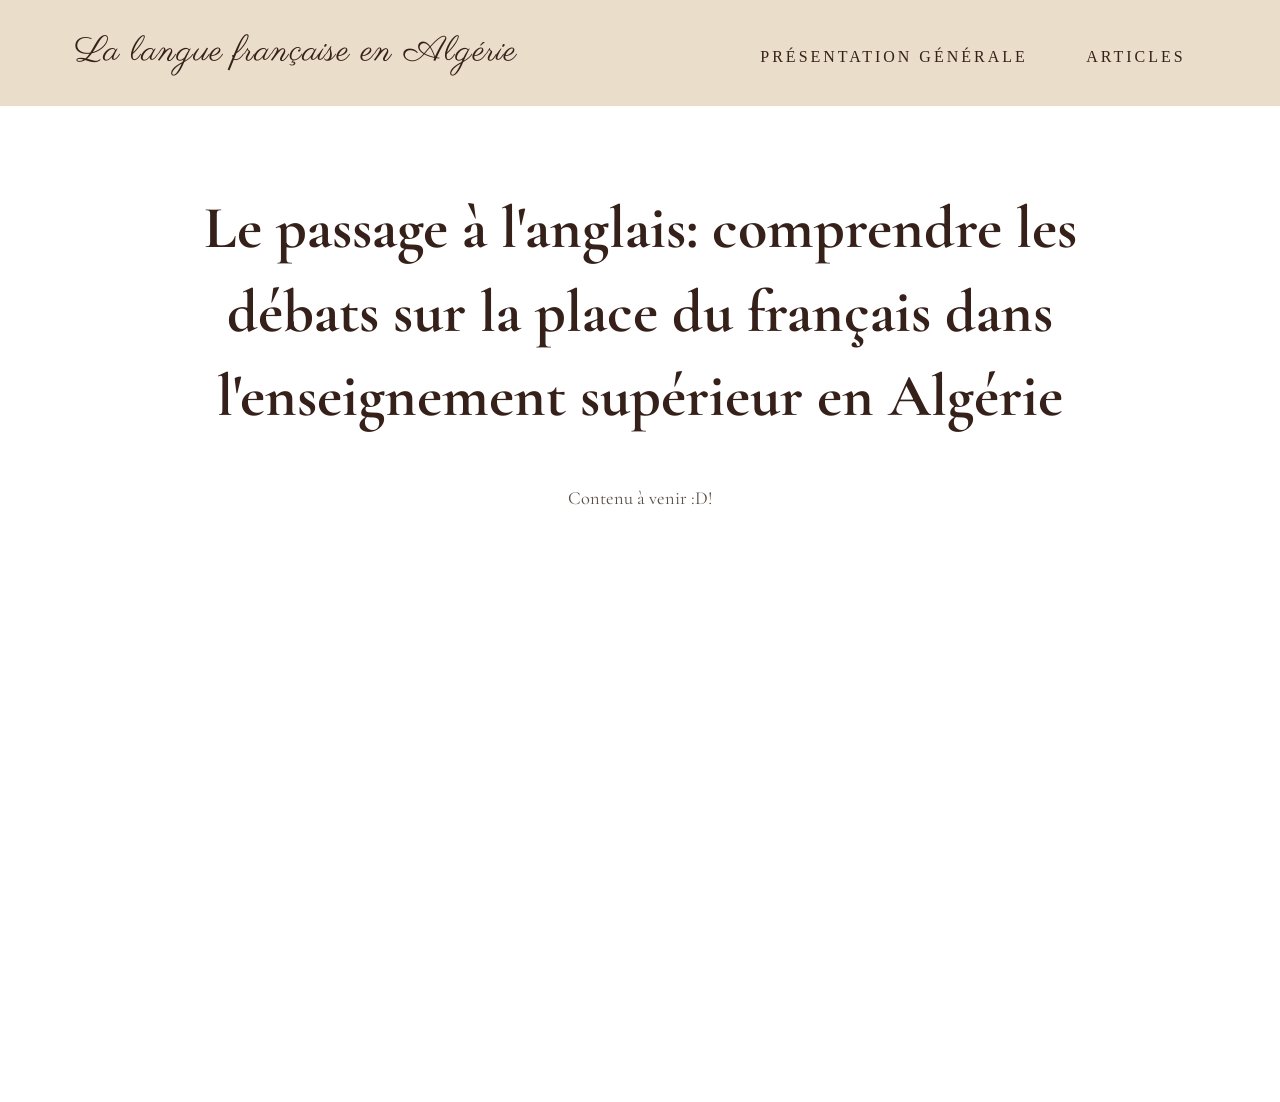
==== article_1.html @ 28188b68 "Add initial webpages and stylesheets" ====
<!DOCTYPE html>
<html>
  <head>
    <meta charset="utf-8">
    <meta http-equiv="X-UA-Compatible" content="IE=edge">
    <title>Présentation générale</title>
    <meta name="viewport" content="width=device-width, initial-scale=1">
    <link rel="stylesheet" href="article_1.css">
  </head>
  <body>
    <header>
      <nav class = "navbar">
        <div class = "container">
          <a href = "index.html" class = "navbar-brand">La langue française en Algérie</a>
          <div class = "navbar-nav">
            <a href = "présentation_générale.html">Présentation Générale</a> 
            <a href = "article.html">Articles</a>
          </div>
        </div>
      </nav>
    </header>

    <!-- Start of Overview -->
    <section class="page-content">
        <div class = "title">
            <h1>Le passage à l'anglais: comprendre les débats sur la place du français dans l'enseignement supérieur en Algérie</h1>
        </div>
            <div class="title">
                <p>Contenu à venir :D!</p>
            </div>
        </div>
    </section>
    <!-- End of Overview Content -->
  </body>
</html>
---- article_1.css ----
@import url('https://fonts.googleapis.com/css2?family=Quicksand:wght@300;400;500;600;700&family=Cormorant+Garamond:ital,wght@0,400;0,500;1,500&family=Roboto:wght@300;400;500&family=Parisienne&family=BJCree:wght@400;500;600;700&display=swap');
:root{
    --BJCree: 'BJCree', serif;
    --Parisienne: 'Parisienne', cursive;
    --CormorantGaramond: 'Cormorant Garamond', serif;
}

*{
    padding: 0;
    margin: 0;
    font-family: var(--CormorantGaramond);
}
body{
    line-height: 1.4;
    color: var(--dark);
}
img{
    width: 100%;
    display: block;
}
.container{
    max-width: 1320px;
    margin: 0 auto;
    padding: 0 1.2rem;
}

/* Header Styling */
header{
    display: flex;
    flex-direction: column;
    justify-content: stretch;
}

/* Navbar Styling */
.navbar{
    background: rgb(234, 221, 202);
    padding: 1.7rem;
}
.navbar .container{
    display: flex;
    justify-content: space-between;
    align-items: center;

    max-width: 100%;
    padding-left: 3rem;
    padding-right: 3rem;
}
.navbar-brand{
    color: 	#36211a;
    font-size: 2.2rem;
    text-align: center;
    display: block;
    text-decoration: none;
    font-family: var(--Parisienne);
    font-weight: 400;
    letter-spacing: 1px;
}
.navbar-nav{
    padding: 0.8rem 0 0.2rem 0;
    margin-left: 2rem;
    text-align: center;
}
.navbar-nav a{
    text-transform: uppercase;
    font-family: var(--BJCree);
    font-style: normal;
    margin-left: 1rem;
    letter-spacing: 1px;
    font-weight: 500;
    color: #36211a;
    text-decoration: none;
    display: inline-block;
    padding: 0.4rem 0.1rem;
    letter-spacing: 3px;
    transition: opacity 0.5s ease;
}
.navbar-nav a:hover{
    opacity: 0.7;
}

/* page styling */
.page-content{
    background: rgb(234, 221, 202);
    min-height: 100vh;
    padding: 5rem 1.5rem;
}

.title{
    text-align: center;
    font-family: var(--CormorantGaramond);
    font-size: 2.5rem;
    font-weight: 400;
    color: #36211a;
    margin-bottom: 3rem;
    margin-top: 2rem;
}

.page-content{
    max-width: 900px;
    margin: 0 auto;
    background: rgba(255,255,255,.35);
    padding: 3rem;
    border-radius: 6px;
}

.page-content p{
    font-family: var(--Quicksand);
    font-size: 1.15rem;
    color: #5b4c43;
    text-align: center;
}



/* Media Queries */
@media screen and (min-width: 540px){
    .navbar-nav a{
        padding-right: 1.2rem;
        padding-left: 1.2rem;
    }
}

@media screen and (min-width: 768px){
    .navbar .container{
        display: flex;
        align-items: center;
        justify-content: space-between;
    }
    .blog-content{
        display: grid;
        grid-template-columns: repeat(2, 1fr);
        gap: 2rem;
    }
}

@media screen and (min-width: 992px){
    .blog-content{
        grid-template-columns: repeat(3, 1fr);
    }
}
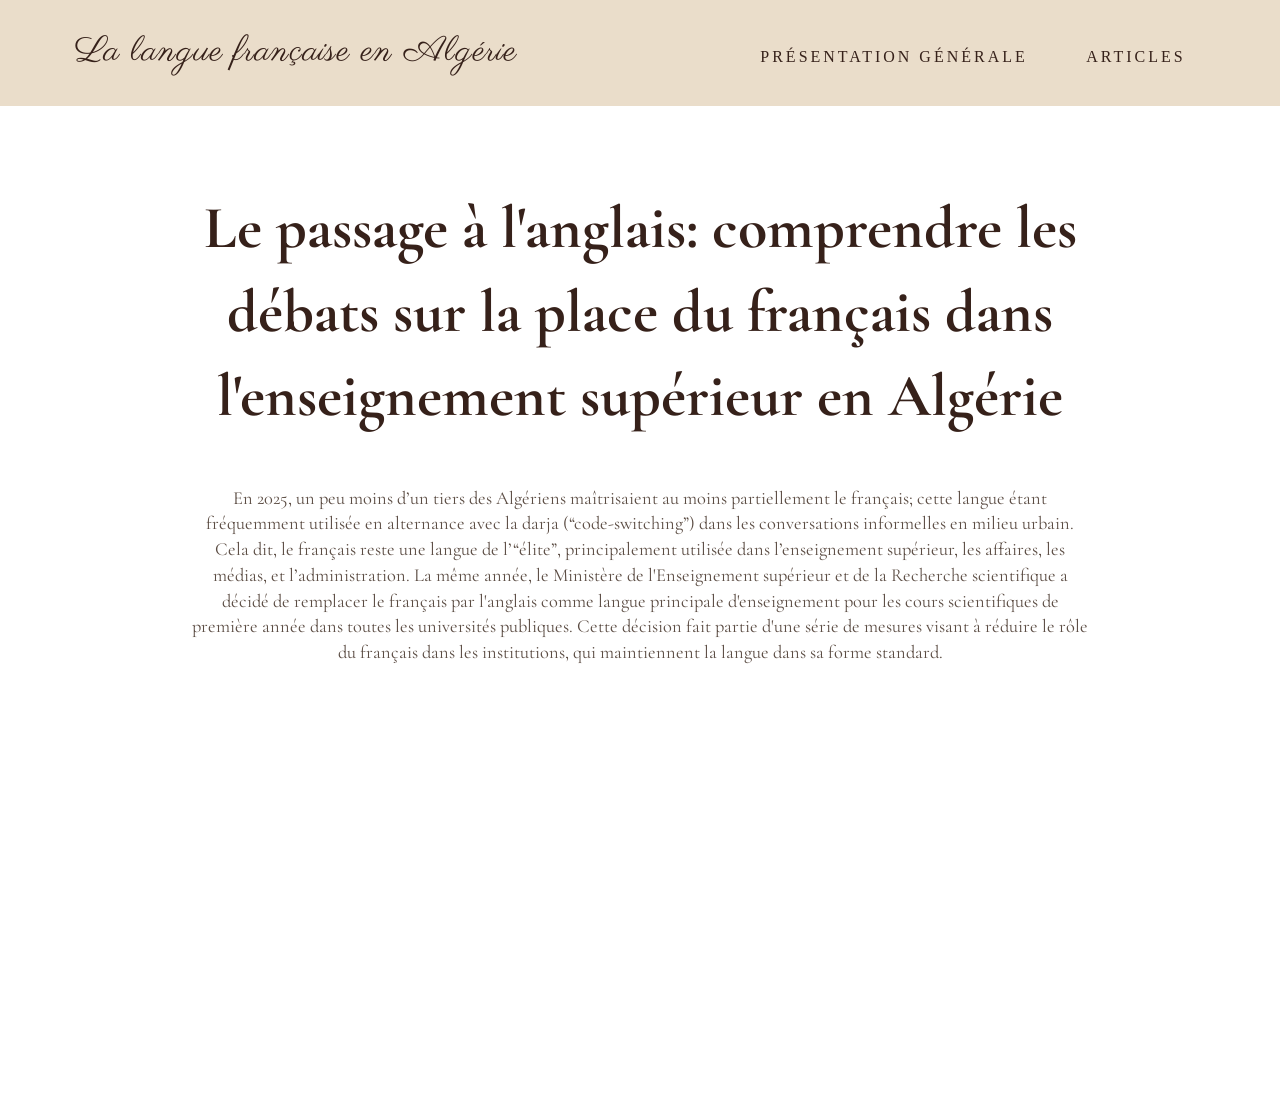
==== commit d58a34a4: "Update article_1.html" ====
--- a/article_1.html
+++ b/article_1.html
@@ -26,10 +26,10 @@
             <h1>Le passage à l'anglais: comprendre les débats sur la place du français dans l'enseignement supérieur en Algérie</h1>
         </div>
             <div class="title">
-                <p>Contenu à venir :D!</p>
+                <p>En 2025, un peu moins d’un tiers des Algériens maîtrisaient au moins partiellement le français; cette langue étant fréquemment utilisée en alternance avec la darja (“code-switching”) dans les conversations informelles en milieu urbain. Cela dit, le français reste une langue de l’“élite”, principalement utilisée dans l’enseignement supérieur, les affaires, les médias, et l’administration. La même année, le Ministère de l'Enseignement supérieur et de la Recherche scientifique a décidé de remplacer le français par l'anglais comme langue principale d'enseignement pour les cours scientifiques de première année dans toutes les universités publiques. Cette décision fait partie d'une série de mesures visant à réduire le rôle du français dans les institutions, qui maintiennent la langue dans sa forme standard.</p>
             </div>
         </div>
     </section>
     <!-- End of Overview Content -->
   </body>
-</html>+</html>
